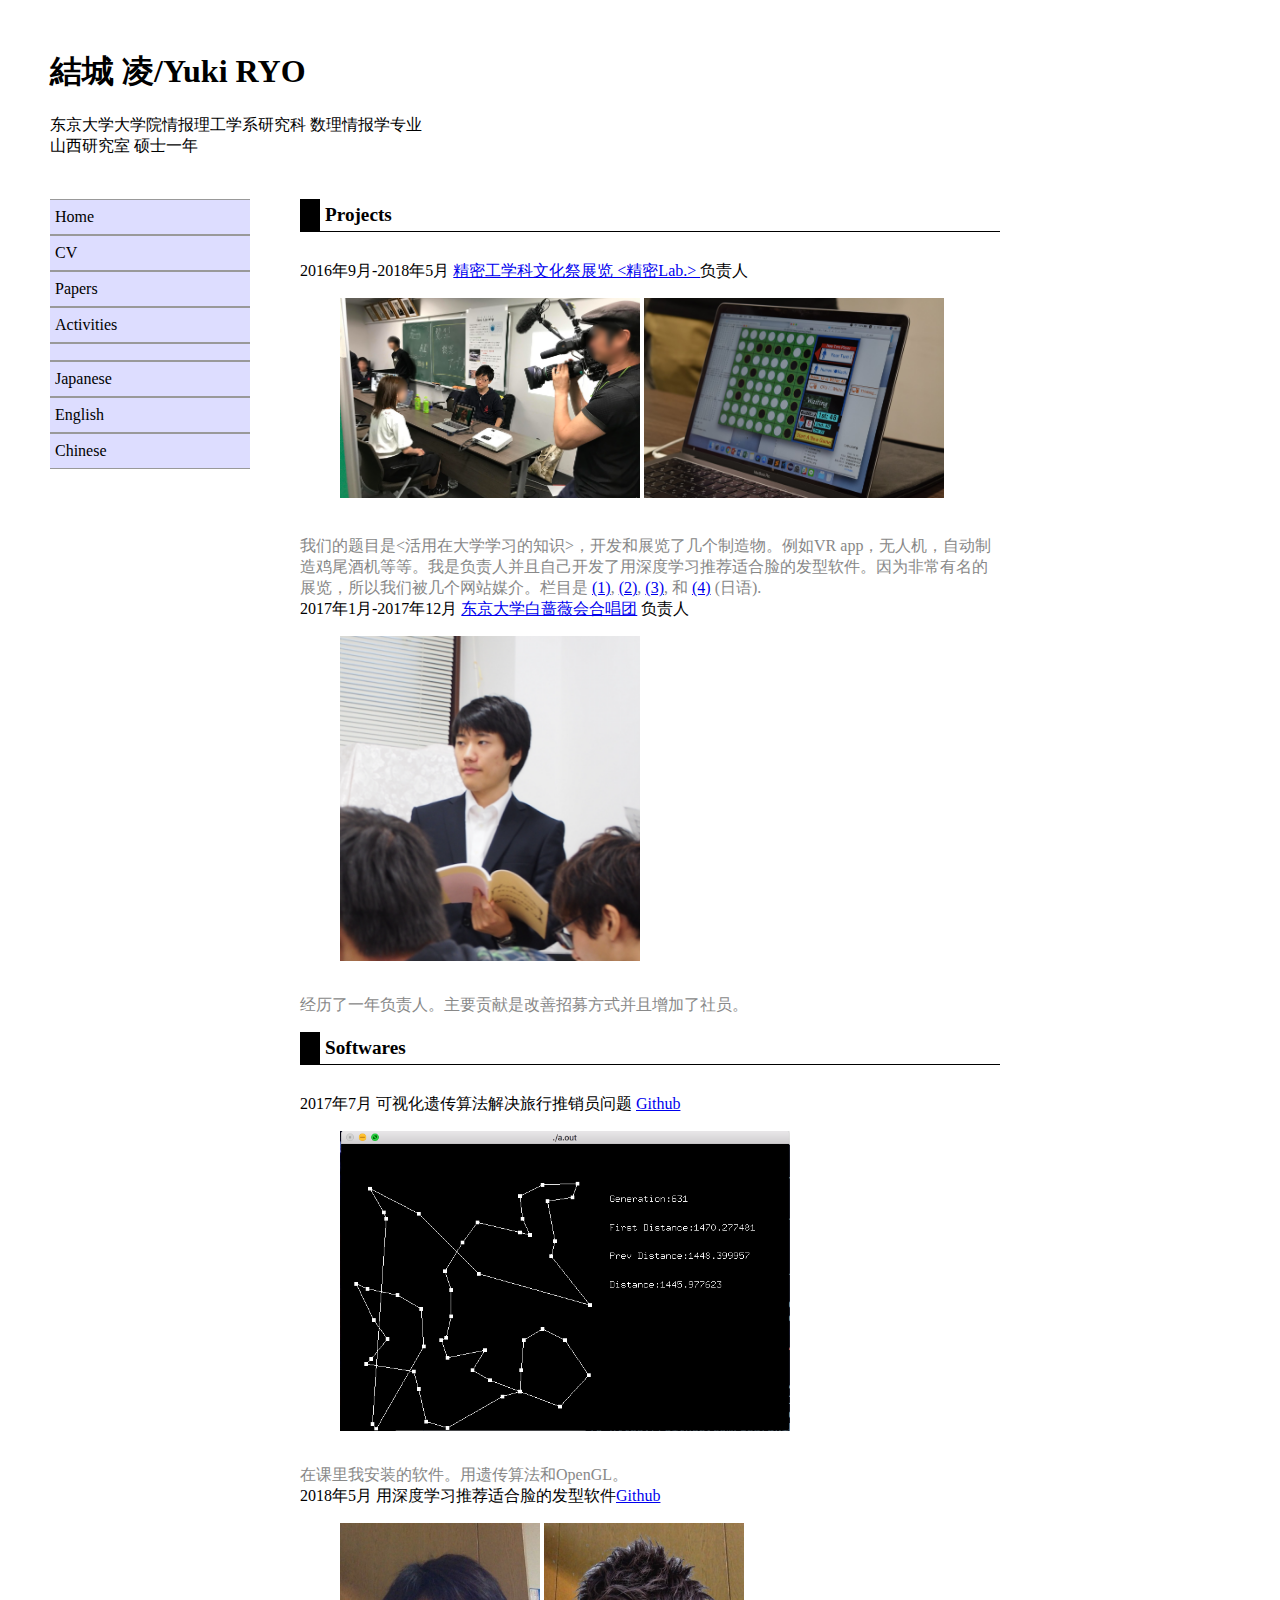
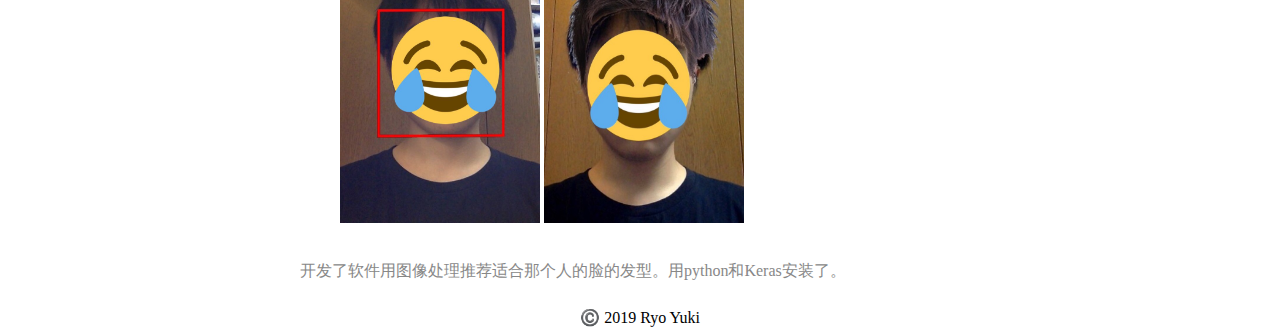
==== activities-c.html @ 7917d87a "made chinese version and modified english version" ====
<html>
	<head>
		<title>Ryo Yuki</title>
		<meta charset="utf-8">
		<link rel="stylesheet" href="base_style.css">
	</head>
	<body>
		<div id="wrap">
			<div id="header">
				<h1>結城 凌/Yuki RYO</h1>
				<p>
					东京大学大学院情报理工学系研究科 数理情报学专业<br>
					山西研究室 硕士一年
				</p>
			</div>

			<div id="main">
				<h2>Projects</h2>
				<p>
					2016年9月-2018年5月 <a href="https://www.pemayfes.t.u-tokyo.ac.jp/">精密工学科文化祭展览 <精密Lab.> </a> 负责人<br>
					<figure>
						<img src="img/media_interview.png" width="300" height="200" alt="interview">
						<img src="img/othello.png" width="300" height="200" alt="othello">
					</figure>
					<br clear="all">
					<span class="detail">
						我们的题目是<活用在大学学习的知识>，开发和展览了几个制造物。例如VR app，无人机，自动制造鸡尾酒机等等。我是负责人并且自己开发了用深度学习推荐适合脸的发型软件。因为非常有名的展览，所以我们被几个网站媒介。栏目是 <a href="http://todai-umeet.com/article/10320/">(1)</a>, <a href="http://ut-ttime.net/2016/08/29/mayfes16-seimitsu/">(2)</a>, <a href="http://ut-ttime.net/2018/06/26/%E4%BA%94%E6%9C%88%E7%A5%AD%E5%B1%95%E7%A4%BA%E3%81%AB%E8%A1%8C%E3%81%A3%E3%81%A6%E3%81%8D%E3%81%BE%E3%81%97%E3%81%9F%EF%BC%812018-2%EF%BD%9E%E7%B2%BE%E5%AF%86%E5%B7%A5%E5%AD%A6%E7%A7%91/">(3)</a>, 和 <a href="http://todai-umeet.com/article/33933/">(4)</a> (日语).<br>
					</span>
					2017年1月-2017年12月 <a href="http://shirobarakai.com/">东京大学白蔷薇会合唱团</a> 负责人<br>
					<figure>
						<img src="img/shirobarakai_past.png" width="300" height="325" alt="shirobarakai_past">
					</figure>
					<br clear="all">
					<span class="detail">
						经历了一年负责人。主要贡献是改善招募方式并且增加了社员。
					</span>
				</p>
				<h2>Softwares</h2>
				<p>
					2017年7月 可视化遗传算法解决旅行推销员问题
					<a href="https://github.com/IbarakikenYukishi/GA_TSP"> Github</a> <br>
					<figure>
						<img src="img/ga_screenshot.png" width="450" height="300" alt="ga_screenshot">
					</figure>
					<br clear="all">
					<span class="detail">
						在课里我安装的软件。用遗传算法和OpenGL。<br>
					</span>
					2018年5月 用深度学习推荐适合脸的发型软件<a href="https://github.com/IbarakikenYukishi/HairSuggestion">Github</a> <br>
					<figure>
						<img src="img/camera_left.JPG" width="200" height="300" alt="welcome">
						<img src="img/camera_right.JPG" width="200" height="300" alt="welcome">
					</figure>					
					<br clear="all">					
					<span class="detail">
						开发了软件用图像处理推荐适合那个人的脸的发型。用python和Keras安装了。
					</span>
				</p>
			</div>
			<div id="sidebar">
				<ul class="localnavi">
					<li>
						<a href="index-c.html">Home</a>
					</li>
					<li>
						<a href="cv-c.html">CV</a>
					</li>
					<li>
						<a href="papers-c.html">Papers</a>
					</li>
					<li>
						<a href="activities-c.html">Activities</a>
					</li>
					<li>
						<a></a>
					</li>
					<li>
						<a href="index.html">Japanese</a>
					</li>	
					<li>
						<a href="index-e.html">English</a>
					</li>
					<li>
						<a href="index-c.html">Chinese</a>
					</li>
				</ul>
			</div>
		</div>
	</body>
	<footer>
		©️ 2019 Ryo Yuki
	</footer>
</html>
---- base_style.css ----
body{
	margin:0 auto;
	background:#ffffff;
}
div{
	display :block;
}
h2{
	font-size:1.2em;
	margin-bottom:1.5em;
	padding:5px 0 5px 5px;
	border-left:20px solid #000000;
	border-bottom:1px solid #000000;
}
ul{
    display: block;
    list-style-type: disc;
    margin-block-start: 1em;
    margin-block-end: 1em;
    margin-inline-start: 0px;
    margin-inline-end: 0px;
    padding-inline-start: 0px;
}
.localnavi li {
    padding: 0;
    margin: 0;
    display: inline;
}
.localnavi a {
    text-decoration: none;
    display: block;
    padding: 0.5em 5px;
    background-color: #ddddff;
    color: #000000;
    border-top: 1px solid #999999;
    border-bottom: 1px solid #999999;
}
.detail{
	font-size:1em;
	color:#888888;
}
#wrap {
	width:1000px;
	margin:50px 50px;
}

#header {
	margin:0px 0px;
}

#sidebar {
	float:left;
	width:200px;
	margin:10px 10px 10px 0px;
}
#main {
	float:right;
	width:700px;
	margin:10px 50px 10px 0px;
}
footer {
	clear:both;
	text-align:center;
}
/*
#header{
	width:100%;
}
#wrap { 
	border:dashed 1px #999;
	background:#ffffff;
	width:90%;
	text-align:left;
	margin:1em auto 0;
}  
#main { 
	border:dashed 1px #999;
	margin-left:200px;
	padding:5em 30px 4em 30px;
	float:right; 
	width:70%;
}  

#sidebar { 
	border:dashed 1px #999;
	width:20%; 
	float:left; 
	padding:4em 10px 2em;
} 
#footer{
	border:dashed 1px #999;
	text-align: center;
	clear:both;
	width:100%;
}
*/
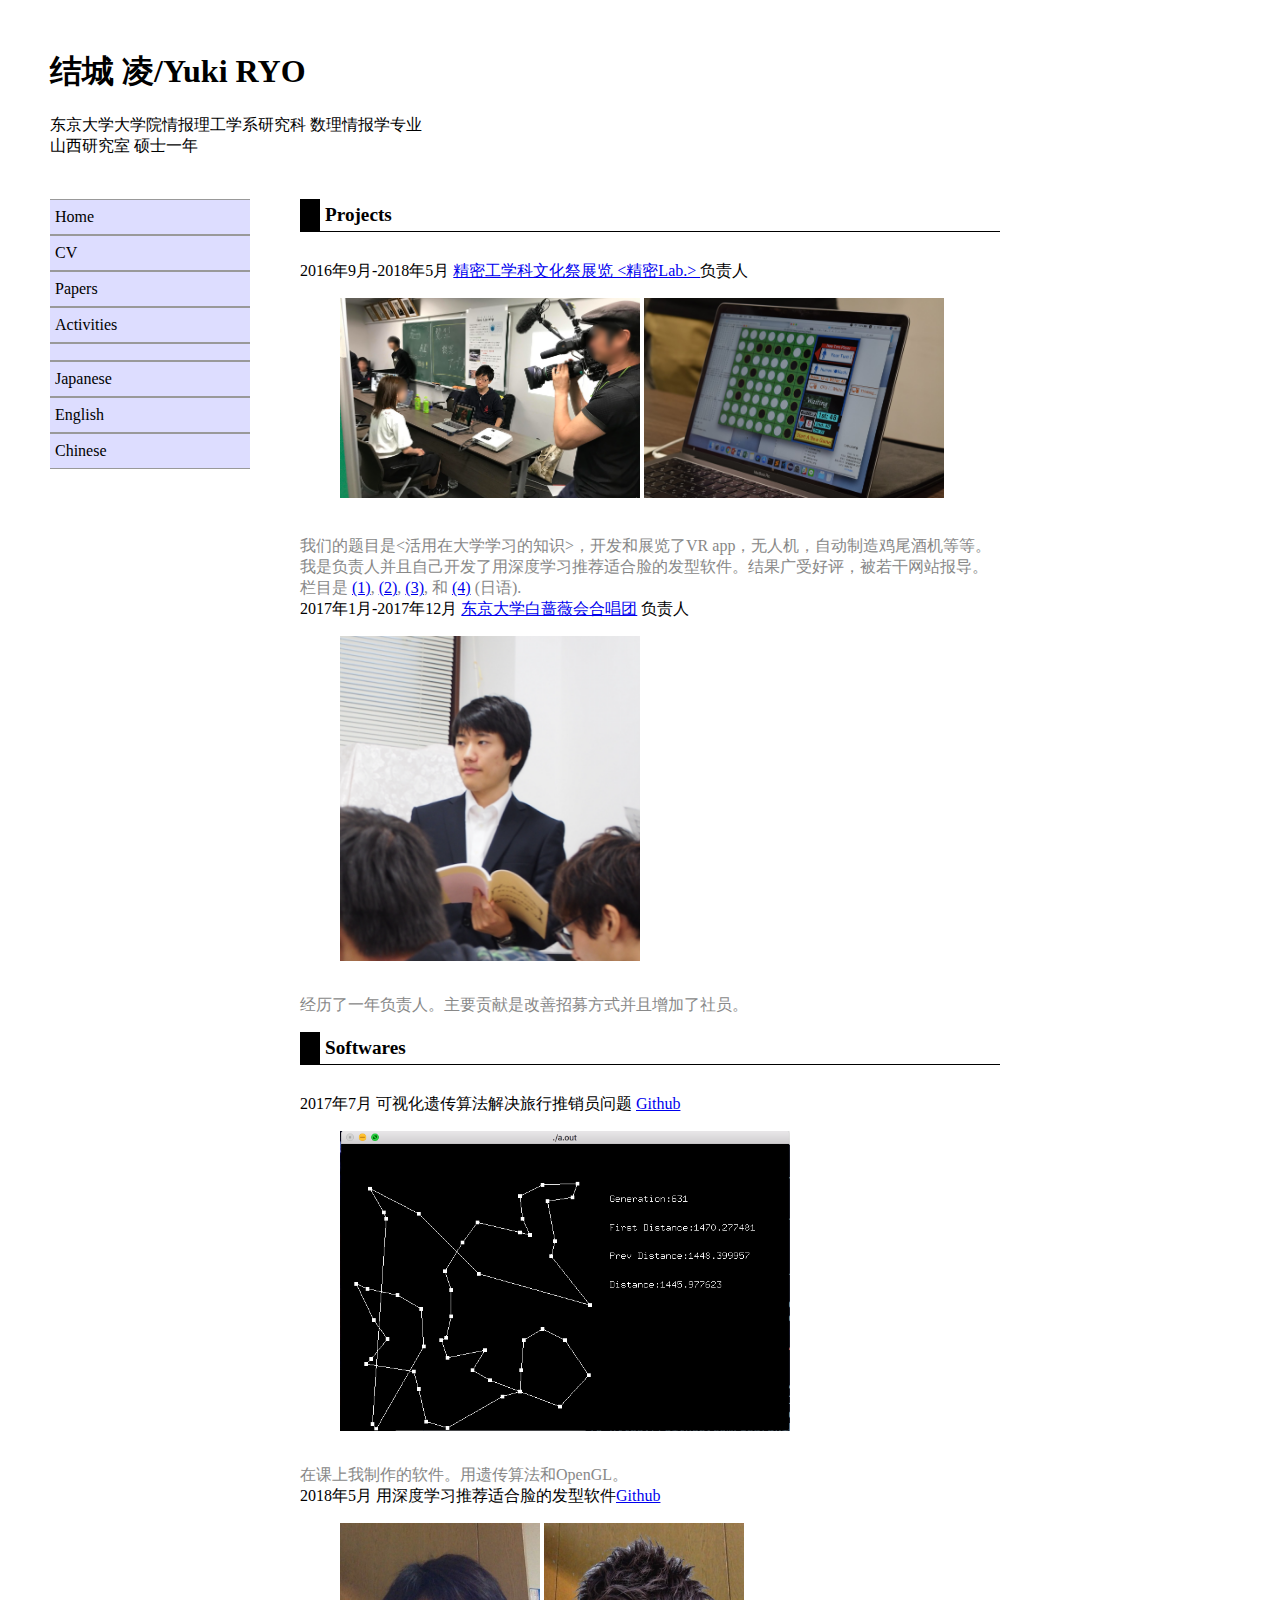
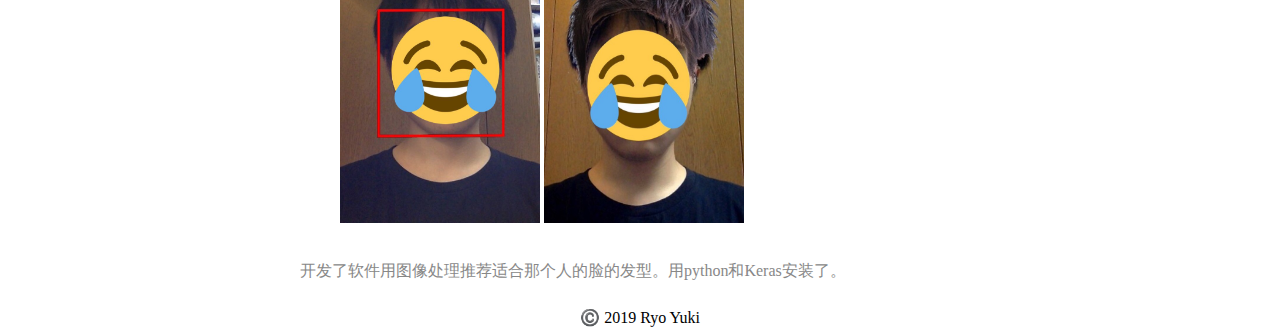
==== commit 5d4614b8: "applied native check" ====
--- a/activities-c.html
+++ b/activities-c.html
@@ -7,7 +7,7 @@
 	<body>
 		<div id="wrap">
 			<div id="header">
-				<h1>結城 凌/Yuki RYO</h1>
+				<h1>结城 凌/Yuki RYO</h1>
 				<p>
 					东京大学大学院情报理工学系研究科 数理情报学专业<br>
 					山西研究室 硕士一年
@@ -24,7 +24,7 @@
 					</figure>
 					<br clear="all">
 					<span class="detail">
-						我们的题目是<活用在大学学习的知识>，开发和展览了几个制造物。例如VR app，无人机，自动制造鸡尾酒机等等。我是负责人并且自己开发了用深度学习推荐适合脸的发型软件。因为非常有名的展览，所以我们被几个网站媒介。栏目是 <a href="http://todai-umeet.com/article/10320/">(1)</a>, <a href="http://ut-ttime.net/2016/08/29/mayfes16-seimitsu/">(2)</a>, <a href="http://ut-ttime.net/2018/06/26/%E4%BA%94%E6%9C%88%E7%A5%AD%E5%B1%95%E7%A4%BA%E3%81%AB%E8%A1%8C%E3%81%A3%E3%81%A6%E3%81%8D%E3%81%BE%E3%81%97%E3%81%9F%EF%BC%812018-2%EF%BD%9E%E7%B2%BE%E5%AF%86%E5%B7%A5%E5%AD%A6%E7%A7%91/">(3)</a>, 和 <a href="http://todai-umeet.com/article/33933/">(4)</a> (日语).<br>
+						我们的题目是<活用在大学学习的知识>，开发和展览了VR app，无人机，自动制造鸡尾酒机等等。我是负责人并且自己开发了用深度学习推荐适合脸的发型软件。结果广受好评，被若干网站报导。栏目是 <a href="http://todai-umeet.com/article/10320/">(1)</a>, <a href="http://ut-ttime.net/2016/08/29/mayfes16-seimitsu/">(2)</a>, <a href="http://ut-ttime.net/2018/06/26/%E4%BA%94%E6%9C%88%E7%A5%AD%E5%B1%95%E7%A4%BA%E3%81%AB%E8%A1%8C%E3%81%A3%E3%81%A6%E3%81%8D%E3%81%BE%E3%81%97%E3%81%9F%EF%BC%812018-2%EF%BD%9E%E7%B2%BE%E5%AF%86%E5%B7%A5%E5%AD%A6%E7%A7%91/">(3)</a>, 和 <a href="http://todai-umeet.com/article/33933/">(4)</a> (日语).<br>
 					</span>
 					2017年1月-2017年12月 <a href="http://shirobarakai.com/">东京大学白蔷薇会合唱团</a> 负责人<br>
 					<figure>
@@ -44,7 +44,7 @@
 					</figure>
 					<br clear="all">
 					<span class="detail">
-						在课里我安装的软件。用遗传算法和OpenGL。<br>
+						在课上我制作的软件。用遗传算法和OpenGL。<br>
 					</span>
 					2018年5月 用深度学习推荐适合脸的发型软件<a href="https://github.com/IbarakikenYukishi/HairSuggestion">Github</a> <br>
 					<figure>
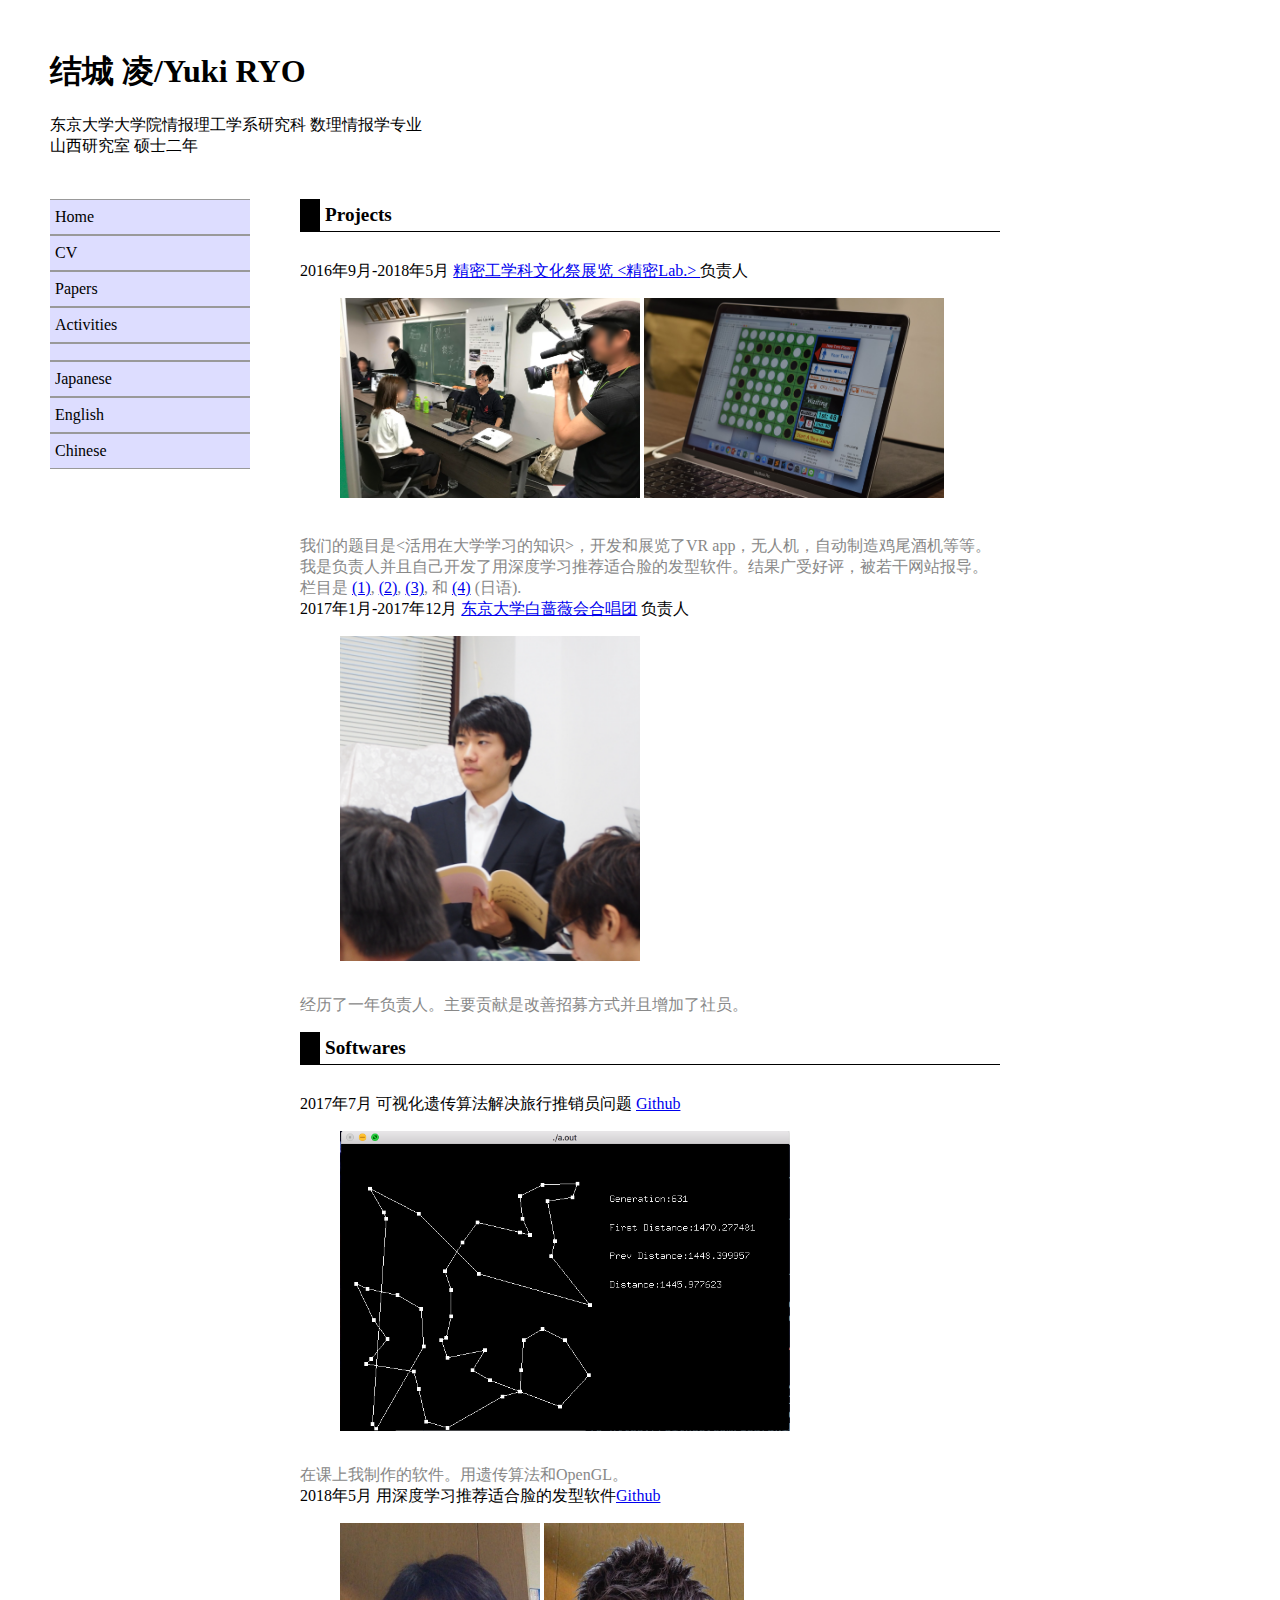
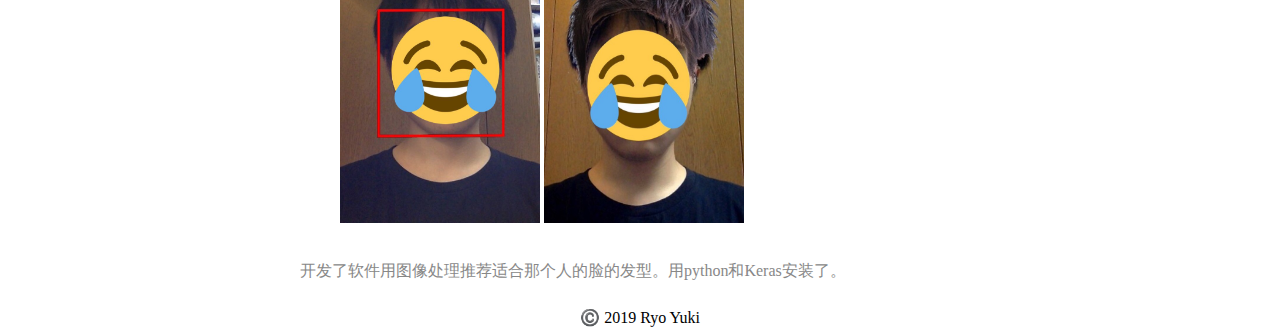
==== commit 50bc370f: "modified grade and papers" ====
--- a/activities-c.html
+++ b/activities-c.html
@@ -10,7 +10,7 @@
 				<h1>结城 凌/Yuki RYO</h1>
 				<p>
 					东京大学大学院情报理工学系研究科 数理情报学专业<br>
-					山西研究室 硕士一年
+					山西研究室 硕士二年
 				</p>
 			</div>
 
